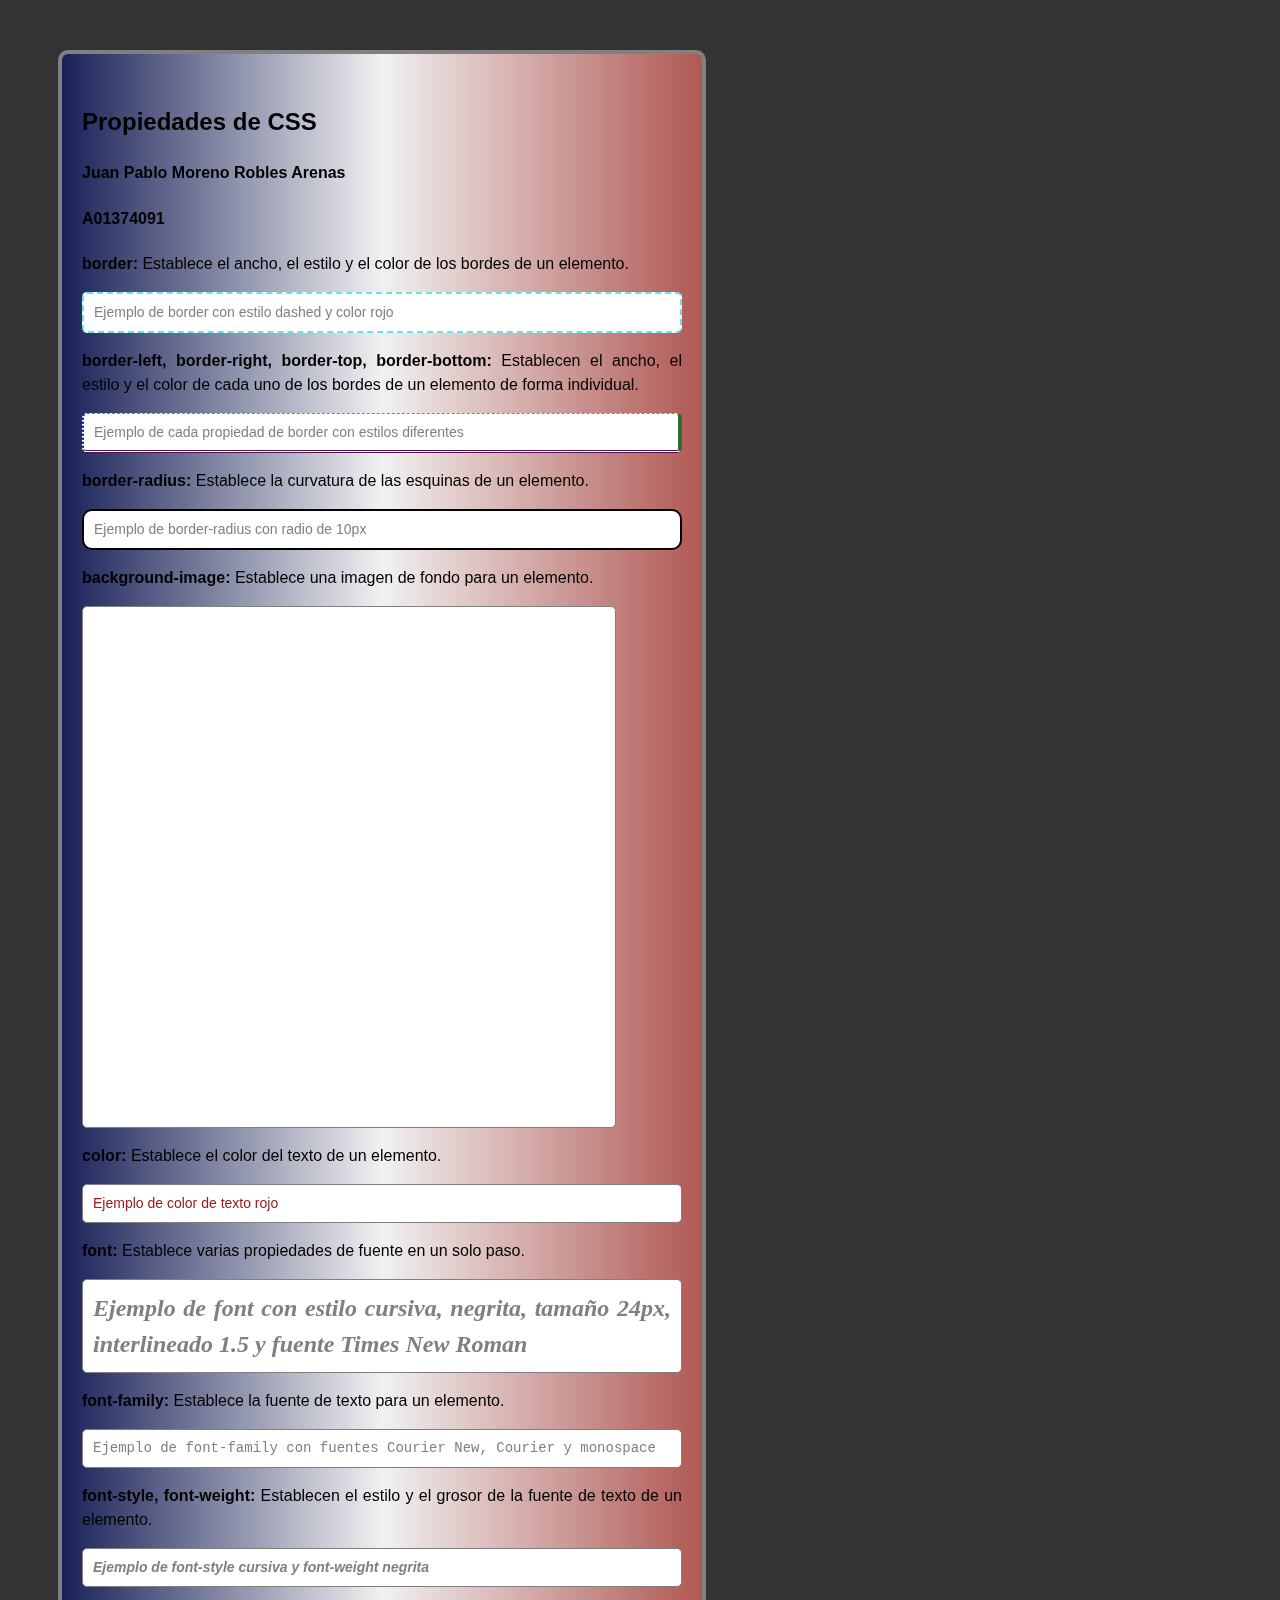
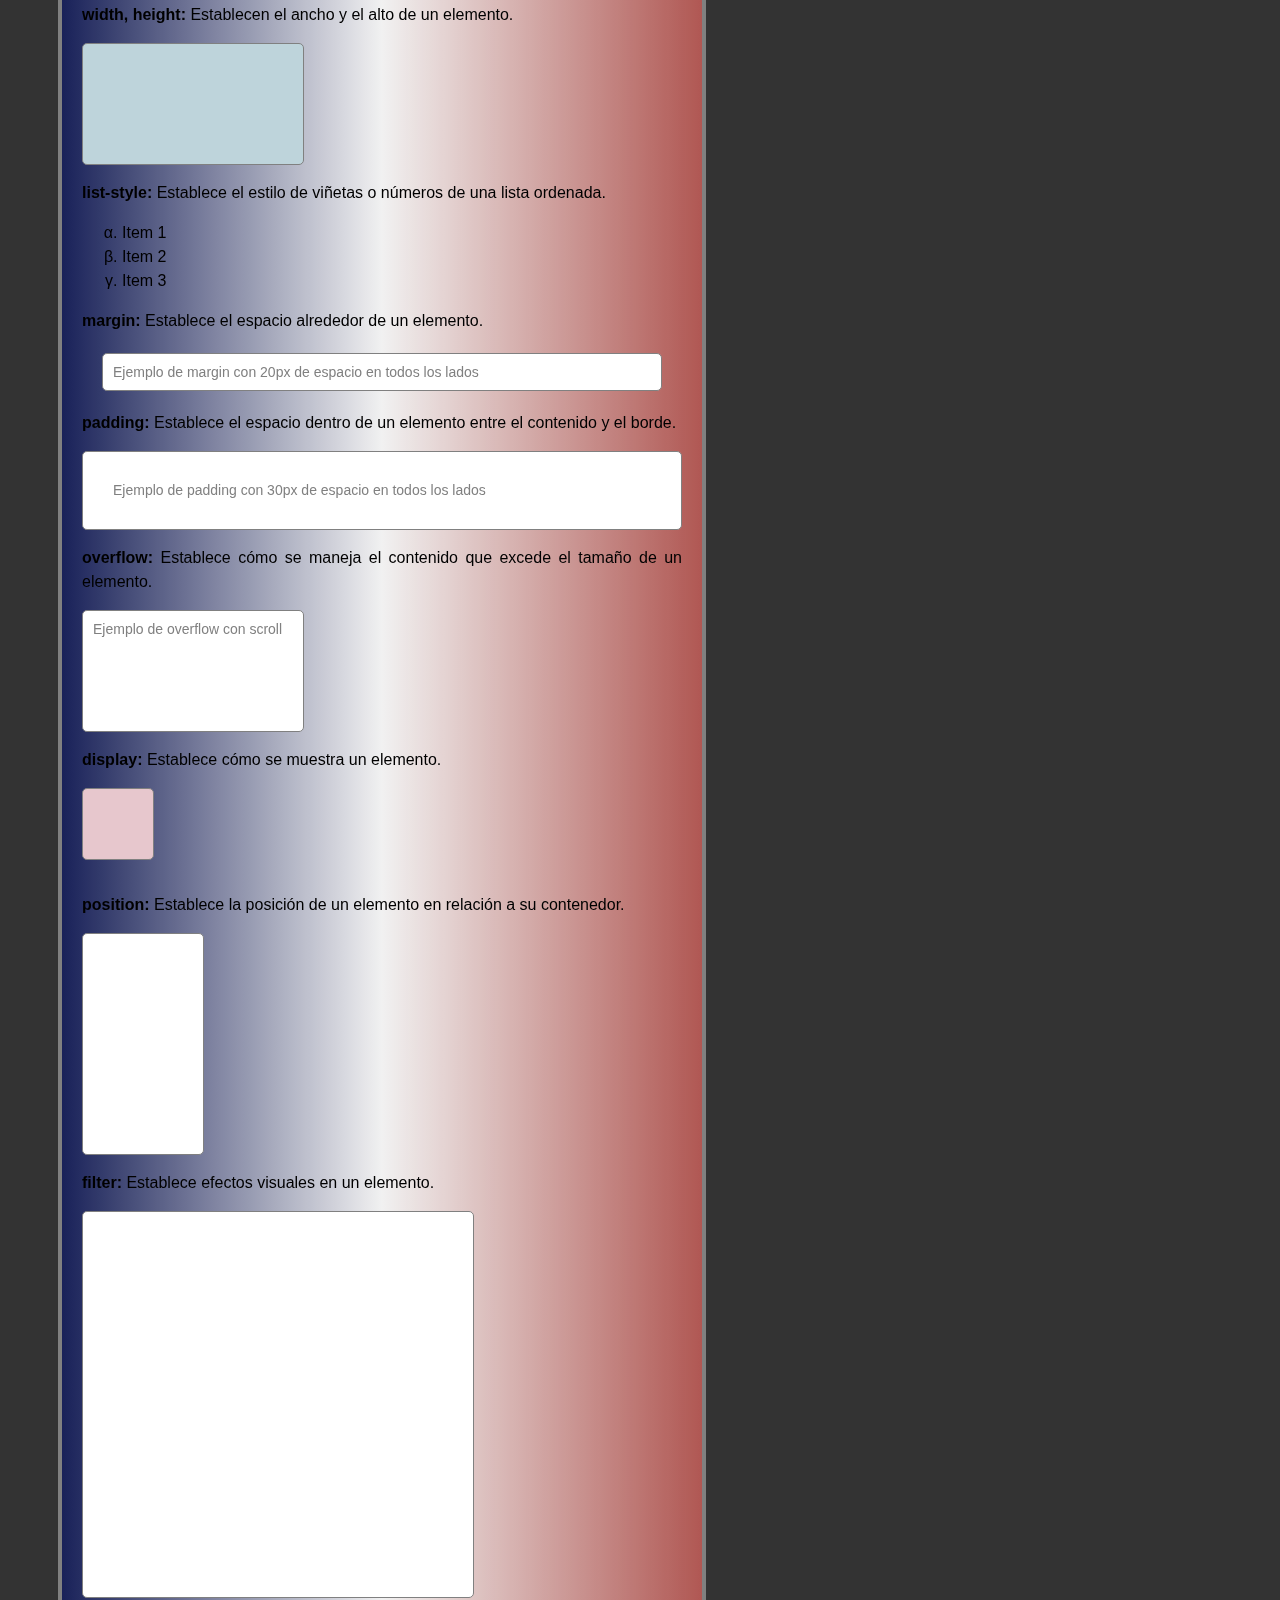
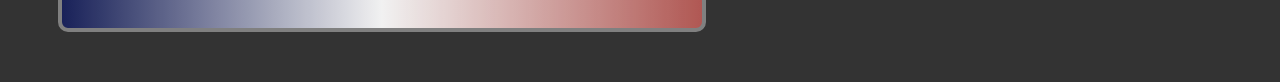
==== Desarrollo Web/Front/HTML/index.html @ 066a9ecc "Entrega Final cssCheatSheet" ====
<!DOCTYPE html>
<html>
<head>
	<title>Propiedades de CSS</title>
	<link rel="stylesheet" href="../CSS/cssCheatSheet.css"> 
</head>
<body>
	<div class="container">
		<h2>Propiedades de CSS</h2>
        <h4>Juan Pablo Moreno Robles Arenas</h4>
        <h4>A01374091</h4>

		<!-- Propiedad border -->
		<p><strong>border:</strong> Establece el ancho, el estilo y el color de los bordes de un elemento.</p>
		<div class="ejemplo" id="border">Ejemplo de border con estilo dashed y color rojo</div>

		<!-- Propiedades border-left, border-right, border-top, border-bottom -->
		<p><strong>border-left, border-right, border-top, border-bottom:</strong> Establecen el ancho, el estilo y el color de cada uno de los bordes de un elemento de forma individual.</p>
		<div class="ejemplo" id="all_border">Ejemplo de cada propiedad de border con estilos diferentes</div>

		<!-- Propiedad border-radius -->
		<p><strong>border-radius:</strong> Establece la curvatura de las esquinas de un elemento.</p>
		<div class="ejemplo" id="border_radius" >Ejemplo de border-radius con radio de 10px</div>

		<!-- Propiedad background-image -->
		<p><strong>background-image:</strong> Establece una imagen de fondo para un elemento.</p>
		<div class="ejemplo" id="background_image"></div>

		<!-- Propiedad color -->
		<p><strong>color:</strong> Establece el color del texto de un elemento.</p>
		<div class="ejemplo" id="color">Ejemplo de color de texto rojo</div>
        <!-- Propiedad font -->
		<p><strong>font:</strong> Establece varias propiedades de fuente en un solo paso.</p>
		<div class="ejemplo" id="font">Ejemplo de font con estilo cursiva, negrita, tamaño 24px, interlineado 1.5 y fuente Times New Roman</div>

		<!-- Propiedad font-family -->
		<p><strong>font-family:</strong> Establece la fuente de texto para un elemento.</p>
		<div class="ejemplo" id="font_family">Ejemplo de font-family con fuentes Courier New, Courier y monospace</div>

		<!-- Propiedades font-style y font-weight -->
		<p><strong>font-style, font-weight:</strong> Establecen el estilo y el grosor de la fuente de texto de un elemento.</p>
		<div class="ejemplo" id="font_style_weight">Ejemplo de font-style cursiva y font-weight negrita</div>

		<!-- Propiedades width y height -->
		<p><strong>width, height:</strong> Establecen el ancho y el alto de un elemento.</p>
		<div class="ejemplo" id="width_height"></div>

		<!-- Propiedad list-style -->
		<p><strong>list-style:</strong> Establece el estilo de viñetas o números de una lista ordenada.</p>
		<ul id="list_style">
			<li>Item 1</li>
			<li>Item 2</li>
			<li>Item 3</li>
		</ul>

		<!-- Propiedad margin -->
		<p><strong>margin:</strong> Establece el espacio alrededor de un elemento.</p>
		<div class="ejemplo" id="margin">Ejemplo de margin con 20px de espacio en todos los lados</div>

		<!-- Propiedad padding -->
		<p><strong>padding:</strong> Establece el espacio dentro de un elemento entre el contenido y el borde.</p>
		<div class="ejemplo" id="padding">Ejemplo de padding con 30px de espacio en todos los lados</div>

		<!-- Propiedad overflow -->
		<p><strong>overflow:</strong> Establece cómo se maneja el contenido que excede el tamaño de un elemento.</p>
		<div class="ejemplo" id="overflow">Ejemplo de overflow con scroll</div>

		<!-- Propiedad display -->
		<p><strong>display:</strong> Establece cómo se muestra un elemento.</p>
		<div class="ejemplo" id="display"></div>

		<!-- Propiedad position -->
		<p><strong>position:</strong> Establece la posición de un elemento en relación a su contenedor.</p>
		<div class="ejemplo" id="position"> </div>
        
        <p><strong>filter:</strong> Establece efectos visuales en un elemento.</p>
        <div class="ejemplo" id="filter"></div>
</html>
---- Desarrollo Web/Front/CSS/cssCheatSheet.css ----
body{
    background-color: #333;
}

.container {
    margin: 50px;
    padding: 20px;
    background: linear-gradient(0.25turn, #0e1f8e, #f1f1f1, #f6453c);
    border: 4px solid gray;
    border-radius: 10px;
    width: 600px;
    font-family: Arial, sans-serif;
    color: black;
    font-size: 16px;
    line-height: 1.5;
    text-align: justify;
    display: block;
    position: relative;
    overflow: hidden;
    filter: grayscale(50%);
    box-shadow: 5px 5px 5px solid;
}

h2 {
    font-size: 24px;
    font-weight: bold;
    margin-top: 30px;
    margin-bottom: 10px;
}

.ejemplo {
    border: 1px solid gray;
    border-radius: 5px;
    margin-bottom: 10px;
    padding: 10px;
    background-color: #fff;
    color: gray;
    font-size: 14px;
    line-height: 1.2;
}

#border {
    border: 2px dashed aqua;
}

#all_border {
    border-left: 2px dotted blue; 
    border-right: 4px solid green; 
    border-top: 1px dashed gray; 
    border-bottom: 3px double purple;
}

#border_radius {
    border: 2px solid black; 
    border-radius: 10px;
}

#background_image {
    background-image: url('https://cdn-icons-png.flaticon.com/512/919/919826.png'); 
    height: 500px;
    width: 512px;
}

#color {
    color: red;
}

#font{
    font: italic bold 24px/1.5 'Times New Roman', serif;
}

#font_family {
    font-family: 'Courier New', Courier, monospace;
}

#font_style_weight {
    font-style: italic; font-weight: bold;
}

#width_height {
    width: 200px; height: 100px; 
    background-color: lightblue;
}

#list_style {
    list-style: lower-greek;
}

#margin {
    margin: 20px;
}

#padding {
    padding: 30px;
}

#overflow {
    width: 200px; 
    height: 100px; 
    overflow: scroll;
}

#display {
    display: inline-block; 
    width: 50px; 
    height: 50px; 
    background-color: pink;
}

#filter {
    background-image: url('https://gumlet.assettype.com/afkgaming%2F2021-08%2F79649079-d0e7-4acd-853b-6a2b92797da3%2Fcopium_png.png?format=auto'); 
    filter: grayscale(100%); 
    width: 370px; 
    height: 365px;
}

#position {
    position: relative; 
    height: 200px;
    width: 100px;
}
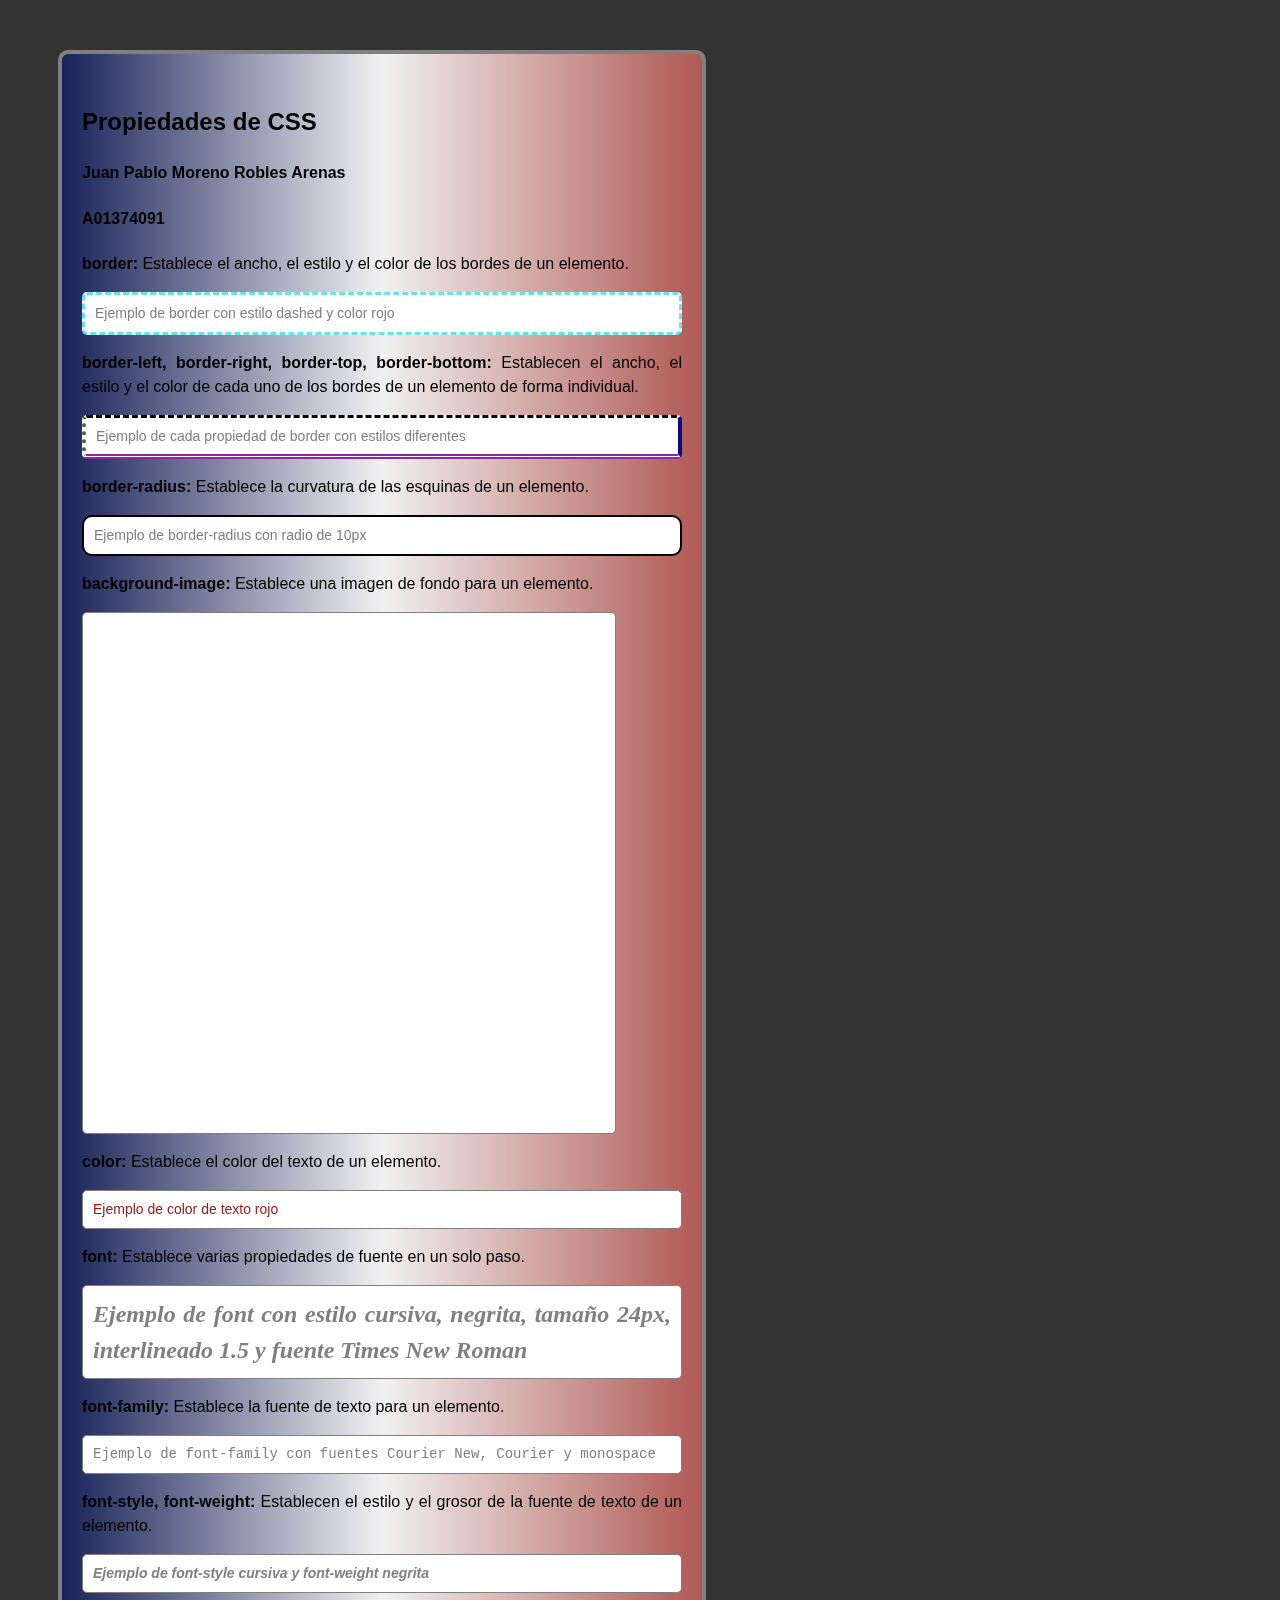
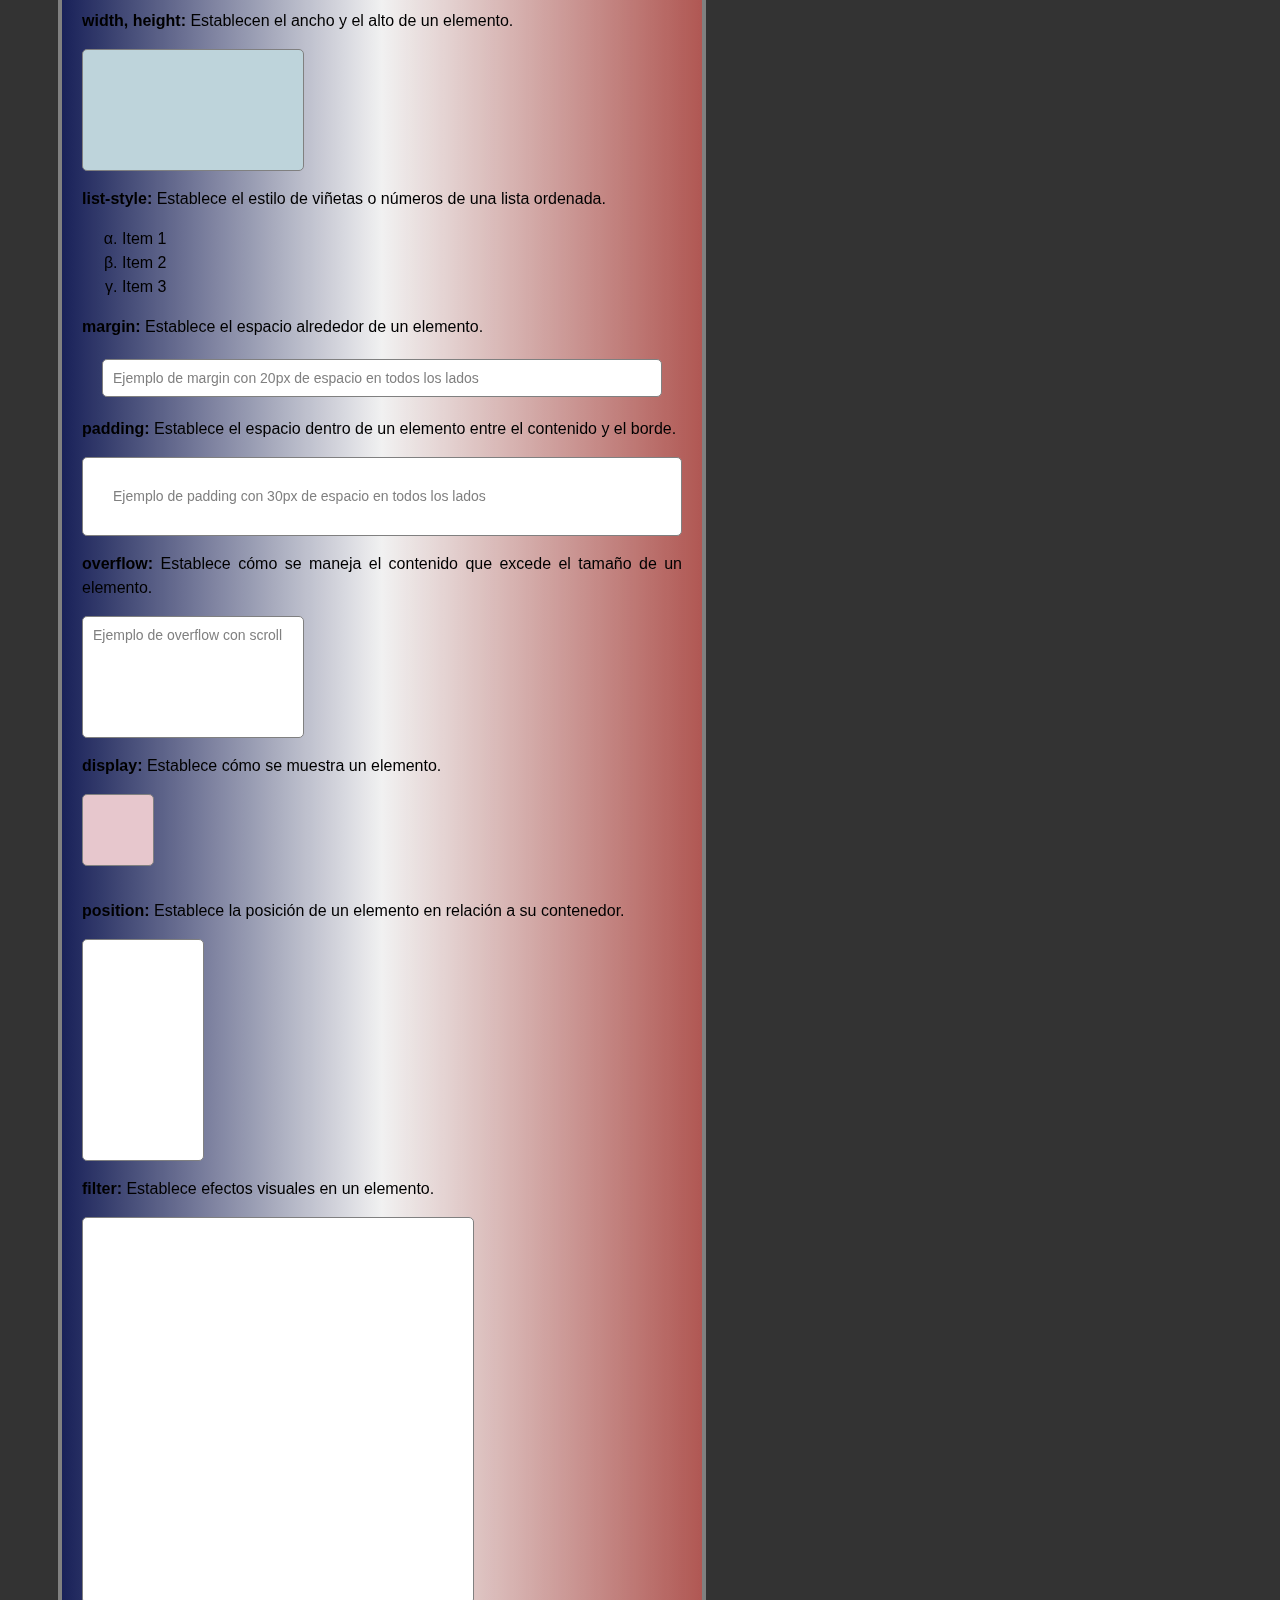
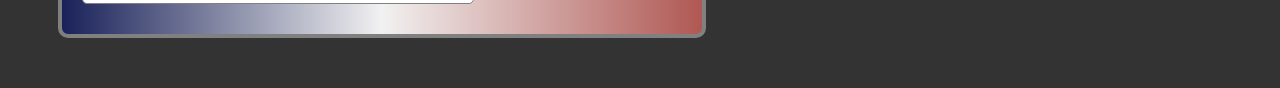
==== commit 2dcbe642: "Entrega Final cssCheatSheet" ====
--- a/Desarrollo Web/Front/HTML/index.html
+++ b/Desarrollo Web/Front/HTML/index.html
@@ -10,66 +10,58 @@
         <h4>Juan Pablo Moreno Robles Arenas</h4>
         <h4>A01374091</h4>
 
-		<!-- Propiedad border -->
 		<p><strong>border:</strong> Establece el ancho, el estilo y el color de los bordes de un elemento.</p>
 		<div class="ejemplo" id="border">Ejemplo de border con estilo dashed y color rojo</div>
 
-		<!-- Propiedades border-left, border-right, border-top, border-bottom -->
+	
 		<p><strong>border-left, border-right, border-top, border-bottom:</strong> Establecen el ancho, el estilo y el color de cada uno de los bordes de un elemento de forma individual.</p>
 		<div class="ejemplo" id="all_border">Ejemplo de cada propiedad de border con estilos diferentes</div>
 
-		<!-- Propiedad border-radius -->
 		<p><strong>border-radius:</strong> Establece la curvatura de las esquinas de un elemento.</p>
 		<div class="ejemplo" id="border_radius" >Ejemplo de border-radius con radio de 10px</div>
 
-		<!-- Propiedad background-image -->
 		<p><strong>background-image:</strong> Establece una imagen de fondo para un elemento.</p>
 		<div class="ejemplo" id="background_image"></div>
 
-		<!-- Propiedad color -->
 		<p><strong>color:</strong> Establece el color del texto de un elemento.</p>
 		<div class="ejemplo" id="color">Ejemplo de color de texto rojo</div>
-        <!-- Propiedad font -->
+
 		<p><strong>font:</strong> Establece varias propiedades de fuente en un solo paso.</p>
 		<div class="ejemplo" id="font">Ejemplo de font con estilo cursiva, negrita, tamaño 24px, interlineado 1.5 y fuente Times New Roman</div>
 
-		<!-- Propiedad font-family -->
+	
 		<p><strong>font-family:</strong> Establece la fuente de texto para un elemento.</p>
 		<div class="ejemplo" id="font_family">Ejemplo de font-family con fuentes Courier New, Courier y monospace</div>
 
-		<!-- Propiedades font-style y font-weight -->
 		<p><strong>font-style, font-weight:</strong> Establecen el estilo y el grosor de la fuente de texto de un elemento.</p>
 		<div class="ejemplo" id="font_style_weight">Ejemplo de font-style cursiva y font-weight negrita</div>
 
-		<!-- Propiedades width y height -->
+	
 		<p><strong>width, height:</strong> Establecen el ancho y el alto de un elemento.</p>
 		<div class="ejemplo" id="width_height"></div>
 
-		<!-- Propiedad list-style -->
+	
 		<p><strong>list-style:</strong> Establece el estilo de viñetas o números de una lista ordenada.</p>
 		<ul id="list_style">
 			<li>Item 1</li>
 			<li>Item 2</li>
 			<li>Item 3</li>
 		</ul>
-
-		<!-- Propiedad margin -->
+	
 		<p><strong>margin:</strong> Establece el espacio alrededor de un elemento.</p>
 		<div class="ejemplo" id="margin">Ejemplo de margin con 20px de espacio en todos los lados</div>
 
-		<!-- Propiedad padding -->
+	
 		<p><strong>padding:</strong> Establece el espacio dentro de un elemento entre el contenido y el borde.</p>
 		<div class="ejemplo" id="padding">Ejemplo de padding con 30px de espacio en todos los lados</div>
 
-		<!-- Propiedad overflow -->
+	
 		<p><strong>overflow:</strong> Establece cómo se maneja el contenido que excede el tamaño de un elemento.</p>
 		<div class="ejemplo" id="overflow">Ejemplo de overflow con scroll</div>
 
-		<!-- Propiedad display -->
 		<p><strong>display:</strong> Establece cómo se muestra un elemento.</p>
 		<div class="ejemplo" id="display"></div>
 
-		<!-- Propiedad position -->
 		<p><strong>position:</strong> Establece la posición de un elemento en relación a su contenedor.</p>
 		<div class="ejemplo" id="position"> </div>
         
--- a/Desarrollo Web/Front/CSS/cssCheatSheet.css
+++ b/Desarrollo Web/Front/CSS/cssCheatSheet.css
@@ -40,14 +40,14 @@
 }
 
 #border {
-    border: 2px dashed aqua;
+    border: 3px dashed aqua;
 }
 
 #all_border {
-    border-left: 2px dotted blue; 
-    border-right: 4px solid green; 
-    border-top: 1px dashed gray; 
-    border-bottom: 3px double purple;
+    border-left: 4px dotted green; 
+    border-right: 4px solid blue; 
+    border-top: 3px dashed rgb(5, 0, 0); 
+    border-bottom: 5px double rgb(213, 7, 254);
 }
 
 #border_radius {
@@ -74,11 +74,13 @@
 }
 
 #font_style_weight {
-    font-style: italic; font-weight: bold;
+    font-style: italic; 
+    font-weight: bold;
 }
 
 #width_height {
-    width: 200px; height: 100px; 
+    width: 200px; 
+    height: 100px; 
     background-color: lightblue;
 }
 
